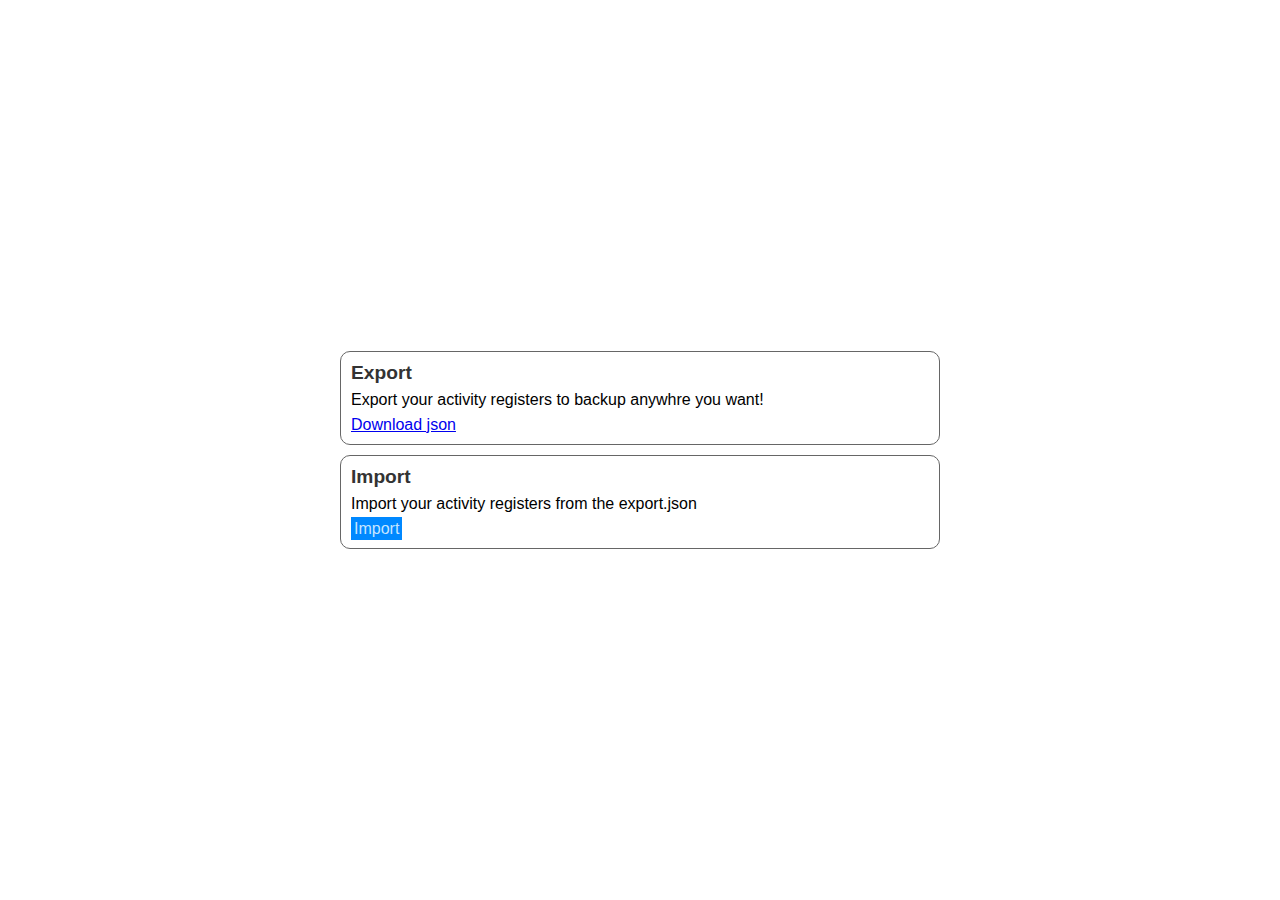
==== json.html @ 41f0bbe2 "adding json page, and start adding theme system" ====
<!DOCTYPE html>
<html>

<head>
    <meta charset="UTF-8">
    <meta name="viewport" content="width=device-width, initial-scale=1">
    <title>Export</title>
    <link rel="stylesheet" href="css/json.css">
</head>

<body>
    <main>
        <div>
            <h1>Export</h1>
            <p>Export your activity registers to backup anywhre you want!</p>
            <a id="download-link">Download json</a>
        </div>
        <div>
            <h1>Import</h1>
            <p>Import your activity registers from the export.json</p>
            <input id="import-inp" type="file">
            <label for="import-inp">Import</label>
        </div>
    </main>
    <script src="js/json.js"></script>
</body>

</html>
---- css/json.css ----
* {
    padding: 0;
    margin: 0;
    box-sizing: border-box;
    border: none;
    outline: none;
    font-family: Arial, Helvetica, sans-serif;
    -ms-touch-select: none;
    -ms-user-select: none;
    -webkit-user-select: none;
    -moz-user-select: none;
    -webkit-tap-highlight-color: transparent;
    tap-highlight-color: transparent;
    transition: .2s;
}

body {
    display: flex;
    justify-content: center;
    align-items: center;
    width: 100vw;
    min-height: 100vh;
    padding: 10px;
}

main {
    width: min(600px, 100%);
}

main div {
    width: 100%;
    padding: 10px;
    border: 1px solid #666;
    border-radius: 10px;
}

main div + div {
    margin-top: 10px;
}

main div h1 {
    color: #333;
    font-size: 1.2rem;
}

main div p {
    margin-block: 7px;
}

main div input {
    display: none;
}

main div input + label {
    padding: 3px;
    background: #0088ff;
    color: #C6E5FF;
}
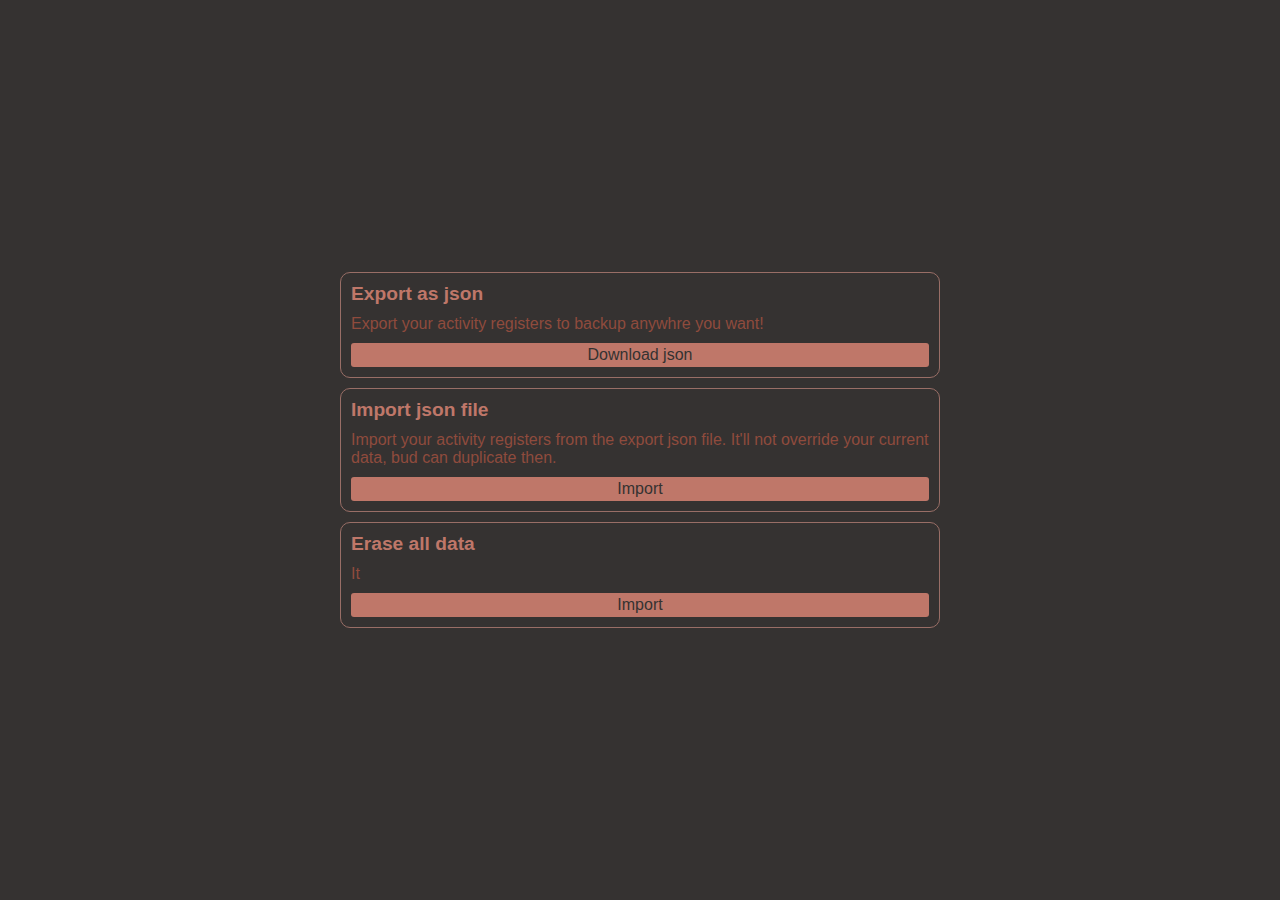
==== commit d132ae88: "Several updates: theme, page, layout, features, bug fix..." ====
--- a/json.html
+++ b/json.html
@@ -11,17 +11,25 @@
 <body>
     <main>
         <div>
-            <h1>Export</h1>
+            <h1>Export as json</h1>
             <p>Export your activity registers to backup anywhre you want!</p>
             <a id="download-link">Download json</a>
         </div>
         <div>
-            <h1>Import</h1>
-            <p>Import your activity registers from the export.json</p>
+            <h1>Import json file</h1>
+            <p>Import your activity registers from the export json file. It'll not override your current data, bud can duplicate then.</p>
+            <input id="import-inp" type="file">
+            <label for="import-inp">Import</label>
+        </div>
+        <div>
+            <h1>Erase all data</h1>
+            <p>It</p>
             <input id="import-inp" type="file">
             <label for="import-inp">Import</label>
         </div>
     </main>
+    <script src="js/data.js"></script>
+    <script src="js/palette.js"></script>
     <script src="js/json.js"></script>
 </body>
 
--- a/css/json.css
+++ b/css/json.css
@@ -21,6 +21,7 @@
     width: 100vw;
     min-height: 100vh;
     padding: 10px;
+    background: var(--background);
 }
 
 main {
@@ -30,7 +31,7 @@
 main div {
     width: 100%;
     padding: 10px;
-    border: 1px solid #666;
+    border: 1px solid var(--frame);
     border-radius: 10px;
 }
 
@@ -39,20 +40,29 @@
 }
 
 main div h1 {
-    color: #333;
+    color: var(--accent-dark);
     font-size: 1.2rem;
 }
 
 main div p {
-    margin-block: 7px;
+    color: var(--accent-light);
+    margin-block: 10px;
 }
 
 main div input {
     display: none;
 }
 
-main div input + label {
+main div input + label, main div a {
+    display: block;
     padding: 3px;
-    background: #0088ff;
-    color: #C6E5FF;
+    background: var(--accent-dark);
+    color: var(--background);
+    text-decoration: none;
+    text-align: center;
+    border-radius: 3px;
+}
+
+main div input + label:hover, main div a:hover {
+    opacity: 60%;
 }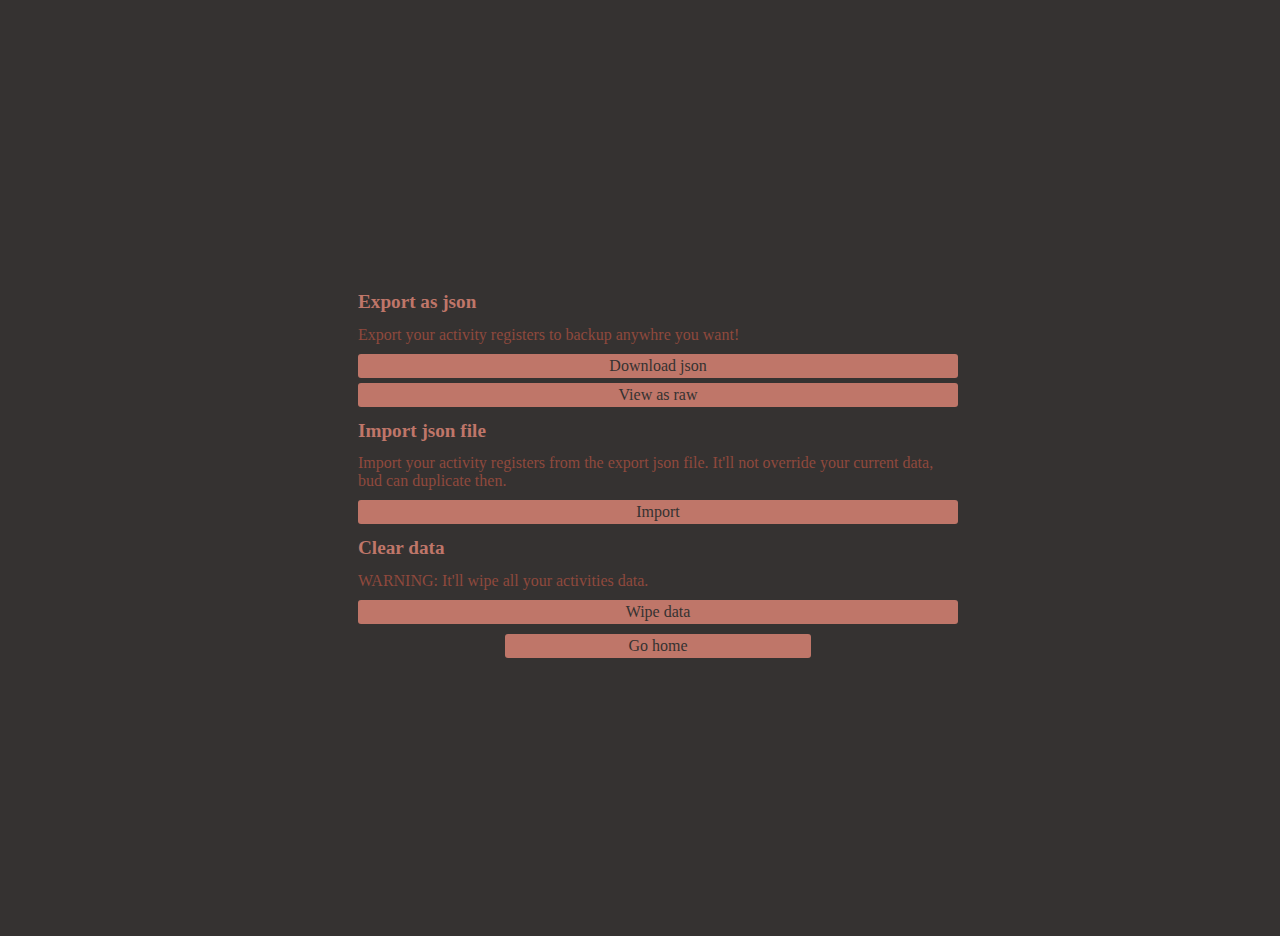
==== commit cca92864: "added view as raw on the "json" page" ====
--- a/json.html
+++ b/json.html
@@ -4,29 +4,32 @@
 <head>
     <meta charset="UTF-8">
     <meta name="viewport" content="width=device-width, initial-scale=1">
-    <title>Export</title>
+    <title>Json</title>
+    <link rel="stylesheet" href="css/globals.css">
     <link rel="stylesheet" href="css/json.css">
 </head>
 
 <body>
     <main>
-        <div>
+        <div class="frame-div">
             <h1>Export as json</h1>
             <p>Export your activity registers to backup anywhre you want!</p>
             <a id="download-link">Download json</a>
+            <a id="raw-link">View as raw</a>
         </div>
-        <div>
+        <div class="frame-div">
             <h1>Import json file</h1>
             <p>Import your activity registers from the export json file. It'll not override your current data, bud can duplicate then.</p>
             <input id="import-inp" type="file">
             <label for="import-inp">Import</label>
         </div>
-        <div>
-            <h1>Erase all data</h1>
-            <p>It</p>
+        <div class="frame-div">
+            <h1>Clear data</h1>
+            <p>WARNING: It'll wipe all your activities data.</p>
             <input id="import-inp" type="file">
-            <label for="import-inp">Import</label>
+            <label for="import-inp">Wipe data</label>
         </div>
+        <a href="index.html">Go home</a>
     </main>
     <script src="js/data.js"></script>
     <script src="js/palette.js"></script>
--- a/css/json.css
+++ b/css/json.css
@@ -1,19 +1,3 @@
-* {
-    padding: 0;
-    margin: 0;
-    box-sizing: border-box;
-    border: none;
-    outline: none;
-    font-family: Arial, Helvetica, sans-serif;
-    -ms-touch-select: none;
-    -ms-user-select: none;
-    -webkit-user-select: none;
-    -moz-user-select: none;
-    -webkit-tap-highlight-color: transparent;
-    tap-highlight-color: transparent;
-    transition: .2s;
-}
-
 body {
     display: flex;
     justify-content: center;
@@ -28,34 +12,24 @@
     width: min(600px, 100%);
 }
 
-main div {
-    width: 100%;
-    padding: 10px;
-    border: 1px solid var(--frame);
-    border-radius: 10px;
-}
-
-main div + div {
-    margin-top: 10px;
-}
-
-main div h1 {
+h1 {
     color: var(--accent-dark);
     font-size: 1.2rem;
 }
 
-main div p {
+p {
     color: var(--accent-light);
     margin-block: 10px;
 }
 
-main div input {
+input {
     display: none;
 }
 
-main div input + label, main div a {
+input + label, a, main a {
     display: block;
     padding: 3px;
+    margin-top: 5px;
     background: var(--accent-dark);
     color: var(--background);
     text-decoration: none;
@@ -63,6 +37,12 @@
     border-radius: 3px;
 }
 
-main div input + label:hover, main div a:hover {
+input + label:hover, a:hover {
     opacity: 60%;
+}
+
+main > a {
+    max-width: 300px;
+    margin-top: 10px;
+    margin-inline: auto;
 }